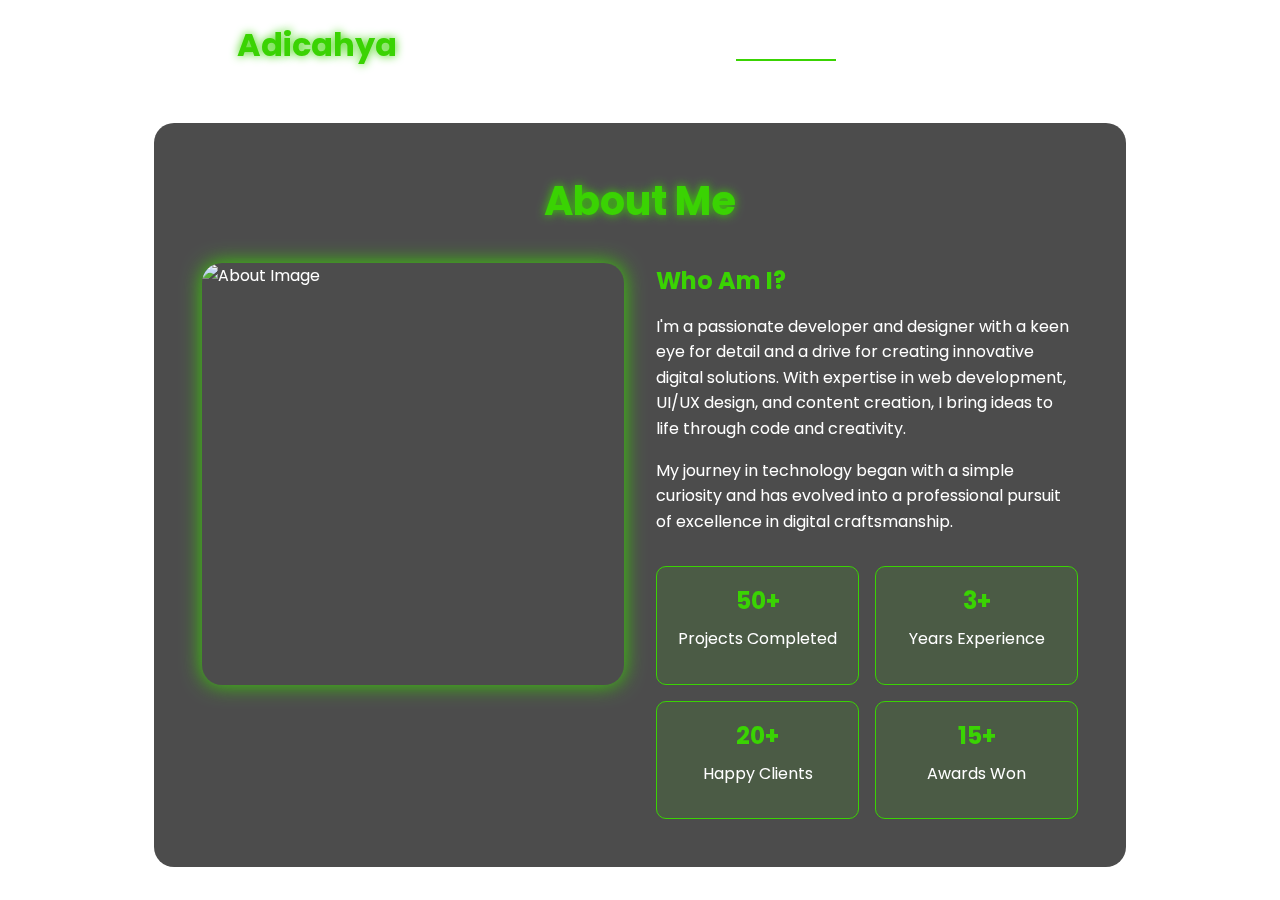
==== about.html @ 46d306fc "Add files via upload" ====
<!-- Subscribe VintrzySTR di YouTube -->

<!DOCTYPE html>
<html lang="en">

<head>
    <meta charset="UTF-8">
    <meta name="viewport" content="width=device-width, initial-scale=1.0">

    <!-- Link ke Font Awesome untuk ikon -->
    <link rel="stylesheet" href="https://cdnjs.cloudflare.com/ajax/libs/font-awesome/6.5.1/css/all.min.css">

    <!-- Link ke library animasi AOS -->
    <link rel="stylesheet" href="https://unpkg.com/aos@next/dist/aos.css" />

    <!-- CSS internal untuk styling halaman -->
    <style>
        /* 
          Import Google Font Poppins
          Font weight yang diimport: 100, 200, 300, 400, 500, 600 
        */
        @import url("https://fonts.googleapis.com/css2?family=Poppins:wght@100;200;300;400;500;600&display=swap");

        /* Reset CSS dan pengaturan default */
        * {
            padding: 0;
            margin: 0;
            font-family: "Poppins", sans-serif;
            box-sizing: border-box;
        }

        /* 
          Styling untuk body
          - Menggunakan background image
          - Cover seluruh viewport
          - Mencegah horizontal scroll
        */
        body {
            width: 100%;
            min-height: 100vh;
            background-image: url("./img/background.jpg");
            background-size: cover;
            overflow-x: hidden;
            position: relative;
        }

        /* 
          Navbar styling
          - Fixed height 10vh
          - Posisi relative untuk positioning yang tepat
          - z-index tinggi agar selalu di atas konten lain
        */
        nav {
            width: 100%;
            height: 10vh;
            position: sticky;
            position: relative;
            /* Ubah dari sticky ke relative */
            z-index: 1000;
            /* Tambahkan z-index tinggi untuk nav */
        }

        /* Container untuk konten navbar */
        .nav-container {
            width: 100%;
            height: 100%;
            display: flex;
            justify-content: space-around;
            align-items: center;
        }

        /* 
          Logo styling
          - Warna putih dengan ukuran 2rem
          - Text shadow untuk efek glow pada span 
        */
        .logo {
            color: white;
            font-size: 2rem;
            font-weight: bold;
        }

        .logo span {
            color: rgb(58, 211, 3);
            text-shadow: 0 0 10px rgb(58, 211, 3);
        }

        /* 
          Hamburger dan Cancel button styling
          - Hanya muncul di mobile view
          - Posisi absolute di kanan atas
        */
        .hamburg,
        .cancel {
            cursor: pointer;
            position: absolute;
            right: 15px;
            top: 10px;
            color: white;
            display: none;
            font-size: clamp(2.5rem, 0.5rem + 5vw, 3rem);
        }

        /* 
          Navigation links container
          - Flex layout untuk alignment horizontal
        */
        .nav-container .links {
            display: flex;
        }

        /* 
          Individual navigation links
          - Spacing dan styling untuk tiap link
          - Hover effect dengan border bottom
        */
        .nav-container .links a {
            font-size: 1.2rem;
            color: white;
            margin: 0 20px;
            text-decoration: none;
            font-weight: 550;
            transition: 0.3s linear;
        }

        .nav-container .links a:hover {
            color: rgb(58, 211, 3);
            border-bottom: 2px solid rgb(58, 211, 3);
        }

        /* Styling untuk link aktif */
        .nav-container .links .active {
            color: rgb(58, 211, 3);
            border-bottom: 2px solid rgb(58, 211, 3);
        }

        /* 
          Dropdown menu untuk mobile view
          - Fixed positioning dengan transform untuk animasi
          - Backdrop filter untuk efek blur
        */
        .dropdown {
            z-index: 1000;
            position: fixed;
            top: 0;
            left: 0;
            right: 0;
            transform: translateY(-500px);
            width: 100%;
            height: auto;
            backdrop-filter: blur(4px) brightness(40%);
            box-shadow: 0 0 20px black;
            transition: 0.2s linear;
        }

        .dropdown .links a {
            display: flex;
            color: white;
            text-decoration: none;
            padding: 15px 0;
            justify-content: center;
            align-items: center;
            transition: 0.2s linear;
        }

        .dropdown .links a:hover {
            background-color: rgb(58, 211, 3);
        }

        /* About Section Styles */
        .about-container {
            width: 100%;
            min-height: 90vh;
            display: flex;
            justify-content: center;
            align-items: center;
            padding: 2rem;
            position: relative;
            z-index: 1;
        }

        .about-content {
            width: 80%;
            max-width: 1200px;
            background: rgba(0, 0, 0, 0.7);
            backdrop-filter: blur(10px);
            border-radius: 20px;
            padding: 3rem;
            color: white;
            /* box-shadow: 0 0 30px rgba(58, 211, 3, 0.3); */
        }

        .about-header {
            text-align: center;
            margin-bottom: 2rem;
        }

        .about-header h1 {
            font-size: 2.5rem;
            color: rgb(58, 211, 3);
            text-shadow: 0 0 10px rgb(58, 211, 3);
            margin-bottom: 1rem;
        }

        .about-grid {
            display: grid;
            grid-template-columns: 1fr 1fr;
            gap: 2rem;
        }

        .about-image {
            width: 100%;
            aspect-ratio: 1;
            border-radius: 20px;
            overflow: hidden;
            box-shadow: 0 0 20px rgb(58, 211, 3);
        }

        .about-image img {
            width: 100%;
            height: 100%;
            object-fit: cover;
        }

        .about-text h2 {
            color: rgb(58, 211, 3);
            margin-bottom: 1rem;
        }

        .about-text p {
            line-height: 1.6;
            margin-bottom: 1rem;
        }

        .stats {
            display: grid;
            grid-template-columns: repeat(2, 1fr);
            gap: 1rem;
            margin-top: 2rem;
        }

        .stat-item {
            background: rgba(58, 211, 3, 0.1);
            padding: 1rem;
            border-radius: 10px;
            text-align: center;
            border: 1px solid rgb(58, 211, 3);
            cursor: pointer;
        }

        .stat-item h3 {
            color: rgb(58, 211, 3);
            font-size: 1.5rem;
            margin-bottom: 0.5rem;
        }

        .content-grid {
            display: grid;
            grid-template-columns: repeat(auto-fit, minmax(280px, 1fr));
            gap: 2rem;
            padding: 2rem 0;
        }

        .content-card {
            background: rgba(58, 211, 3, 0.1);
            border-radius: 15px;
            overflow: hidden;
            transition: all 0.3s ease;
            cursor: pointer;
        }

        .content-card:hover {
            transform: translateY(-5px);
            box-shadow: 0 5px 15px rgba(58, 211, 3, 0.3);
        }

        .card-image {
            width: 100%;
            height: 200px;
            overflow: hidden;
        }

        .card-image img {
            width: 100%;
            height: 100%;
            object-fit: cover;
        }

        .card-info {
            padding: 1.5rem;
        }

        .card-info h3 {
            color: rgb(58, 211, 3);
            margin-bottom: 0.5rem;
        }

        .card-info p {
            font-size: 0.9rem;
            margin-bottom: 1rem;
        }

        .card-info .technologies {
            display: flex;
            flex-wrap: wrap;
            gap: 0.5rem;
            margin-top: 1rem;
        }

        .technology-tag {
            background: rgba(58, 211, 3, 0.2);
            padding: 0.3rem 0.8rem;
            border-radius: 15px;
            font-size: 0.8rem;
            color: rgb(58, 211, 3);
        }

        .back-button {
            display: inline-block;
            padding: 0.8rem 1.5rem;
            background: rgb(58, 211, 3);
            color: white;
            border-radius: 5px;
            text-decoration: none;
            margin-bottom: 2rem;
            transition: all 0.3s ease;
        }

        .back-button:hover {
            background: rgb(45, 165, 2);
            transform: translateY(-2px);
        }

        .award-icon {
            font-size: 2rem;
            color: rgb(58, 211, 3);
            margin-bottom: 1rem;
        }

        .client-testimonial {
            font-style: italic;
            margin-top: 1rem;
            padding: 1rem;
            background: rgba(58, 211, 3, 0.05);
            border-radius: 10px;
        }



        @media (max-width: 884px) {
            .about-grid {
                grid-template-columns: 1fr;
            }

            nav .logo {
                position: absolute;
                top: 16px;
                left: 15px;
                font-size: 1.5rem;
            }

            .nav-container .links {
                display: none;
            }

            .hamburg,
            .cancel {
                display: block;
            }
        }

        @media (max-width: 440px) {
            .about-container {
                padding: 1rem;
            }

            .about-content {
                width: 95%;
                /* Memperbesar width untuk layar kecil */
                padding: 1.5rem;
            }

            .about-header h1 {
                font-size: 1.8rem;
                /* Mengurangi ukuran judul */
            }

            .about-text h2 {
                font-size: 1.4rem;
                /* Mengurangi ukuran sub-judul */
            }

            .about-text p {
                font-size: 0.9rem;
                /* Mengurangi ukuran teks */
                line-height: 1.4;
            }

            .about-image {
                width: 100%;
                max-height: 250px;
                /* Membatasi tinggi gambar */
            }

            .stats {
                grid-template-columns: repeat(2, 1fr);
                /* Tetap 2 kolom tapi lebih kecil */
                gap: 0.8rem;
            }

            .stat-item {
                padding: 0.8rem;
            }

            .stat-item h3 {
                font-size: 1.2rem;
                /* Mengurangi ukuran angka statistik */
            }

            .stat-item p {
                font-size: 0.8rem;
                /* Mengurangi ukuran teks statistik */
            }

            /* Menyesuaikan padding untuk link statistik */
            .stat-item a {
                padding: 0.5rem;
                display: block;
            }
        }
    </style>
    <title>About - Yopan Portfolio Website</title>
</head>

<body>

    <!-- Navigasi -->
    <nav>
        <div class="nav-container">
            <div class="logo" data-aos="zoom-in" data-aos-duration="1500">
                Yopan <span>Adicahya</span>
            </div>
            <div class="links">
                <div class="link" data-aos="fade-up" data-aos-duration="1500" data-aos-delay="100"><a
                        href="index.html">Home</a></div>
                <div class="link active" data-aos="fade-up" data-aos-duration="1500" data-aos-delay="200"><a
                        href="about.html">About</a></div>
                <div class="link" data-aos="fade-up" data-aos-duration="1500" data-aos-delay="300"><a
                        href="skill.html">Skills</a></div>
                <div class="link" data-aos="fade-up" data-aos-duration="1500" data-aos-delay="400"><a
                        href="service.html">Service</a></div>
                <div class="link" data-aos="fade-up" data-aos-duration="1500" data-aos-delay="500"><a
                        href="contact.html">Contact</a></div>
            </div>
        </div>
        <i class="fa-solid fa-bars hamburg" onclick="hamburg()"></i>
        <div class="dropdown">
            <div class="links">
                <a href="index.html">Home</a>
                <a href="about.html">About</a>
                <a href="skill.html">Skills</a>
                <a href="service.html">Service</a>
                <a href="contact.html">Contact</a>
                <i class="fa-solid fa-xmark cancel" onclick="cancel()"></i>
            </div>
        </div>
    </nav>

    <!-- Konten utama halaman About -->
    <div class="about-container">
        <div class="about-content" id="aboutContent">
            <!-- Bagian header -->
            <div class="about-header" data-aos="fade-down" data-aos-duration="1500">
                <h1>About Me</h1>
            </div>

            <!-- Grid untuk gambar dan teks deskripsi -->
            <div class="about-grid">
                <div class="about-image" data-aos="fade-right" data-aos-duration="1500">
                    <img src="img/zoro.jpg" alt="About Image">
                </div>
                <div class="about-text" data-aos="fade-left" data-aos-duration="1500">
                    <h2>Who Am I?</h2>
                    <p>I'm a passionate developer and designer with a keen eye for detail and a drive for creating
                        innovative digital solutions. With expertise in web development, UI/UX design, and content
                        creation, I bring ideas to life through code and creativity.</p>
                    <p>My journey in technology began with a simple curiosity and has evolved into a professional
                        pursuit of excellence in digital craftsmanship.</p>

                    <div class="stats">
                        <div class="stat-item" data-aos="zoom-in" data-aos-duration="1500" data-aos-delay="200"
                            onclick="showProjects()">
                            <h3>50+</h3>
                            <p>Projects Completed</p>
                        </div>
                        <div class="stat-item" data-aos="zoom-in" data-aos-duration="1500" data-aos-delay="400"
                            onclick="showExperience()">
                            <h3>3+</h3>
                            <p>Years Experience</p>
                        </div>
                        <div class="stat-item" data-aos="zoom-in" data-aos-duration="1500" data-aos-delay="600"
                            onclick="showClients()">
                            <h3>20+</h3>
                            <p>Happy Clients</p>
                        </div>
                        <div class="stat-item" data-aos="zoom-in" data-aos-duration="1500" data-aos-delay="800"
                            onclick="showAwards()">
                            <h3>15+</h3>
                            <p>Awards Won</p>
                        </div>
                    </div>
                </div>
            </div>
        </div>

        <!-- Link ke library animasi AOS -->
        <script src="https://unpkg.com/aos@next/dist/aos.js"></script>

        <!-- JavaScript untuk interaksi dan animasi halaman -->
        <script>

            // Inisialisasi library AOS
            AOS.init({ offset: 0 });

            // Fungsi untuk menampilkan menu hamburger
            function hamburg() {
                const navbar = document.querySelector(".dropdown")
                navbar.style.transform = "translateY(0px)"
            }

            // Fungsi untuk menyembunyikan menu hamburger
            function cancel() {
                const navbar = document.querySelector(".dropdown")
                navbar.style.transform = "translateY(-500px)"
            }

            // Fungsi untuk menampilkan daftar Project
            function showProjects() {
                const aboutContent = document.getElementById('aboutContent');
                aboutContent.innerHTML = `
                <a href="about.html" class="back-button" onclick="restoreInitialContent()">
                    <i class="fas fa-arrow-left"></i> Back
                </a>
                <div class="about-header" data-aos="fade-down" data-aos-duration="1500">
                    <h1>My Projects</h1>
                </div>
                <div class="content-grid">
                    ${generateProjectCards()}
                </div>
            `;
                AOS.refresh();
            }

            // Fungsi untuk menampilkan daftar Experience
            function showExperience() {
                const aboutContent = document.getElementById('aboutContent');
                aboutContent.innerHTML = `
                <a href="about.html" class="back-button" onclick="restoreInitialContent()">
                    <i class="fas fa-arrow-left"></i> Back
                </a>
                <div class="about-header" data-aos="fade-down" data-aos-duration="1500">
                    <h1>My Experience</h1>
                </div>
                <div class="content-grid">
                    ${generateExperienceCards()}
                </div>
            `;
                AOS.refresh();
            }

            // Fungsi untuk menampilkan daftar Clients
            function showClients() {
                const aboutContent = document.getElementById('aboutContent');
                aboutContent.innerHTML = `
                <a href="about.html" class="back-button" onclick="restoreInitialContent()">
                    <i class="fas fa-arrow-left"></i> Back
                </a>
                <div class="about-header" data-aos="fade-down" data-aos-duration="1500">
                    <h1>Client Success Stories</h1>
                </div>
                <div class="content-grid">
                    ${generateClientCards()}
                </div>
            `;
                AOS.refresh();
            }

            // Fungsi untuk menampilkan daftar Awards
            function showAwards() {
                const aboutContent = document.getElementById('aboutContent');
                aboutContent.innerHTML = `
                <a href="about.html" class="back-button" onclick="restoreInitialContent()">
                    <i class="fas fa-arrow-left"></i> Back
                </a>
                <div class="about-header" data-aos="fade-down" data-aos-duration="1500">
                    <h1>Awards & Recognition</h1>
                </div>
                <div class="content-grid">
                    ${generateAwardCards()}
                </div>
            `;
                AOS.refresh();
            }

            // Fungsi pembantu untuk menghasilkan kartu project
            function generateProjectCards() {
                const projects = [
                    {
                        title: "E-Commerce Platform",
                        image: "img/zoro.jpg",
                        description: "A full-stack e-commerce solution with payment integration",
                        technologies: ["React", "Node.js", "MongoDB"]
                    },
                    {
                        title: "Portfolio Website",
                        image: "img/zoro.jpg",
                        description: "Responsive portfolio website with modern animations",
                        technologies: ["HTML", "CSS", "JavaScript"]
                    },
                    {
                        title: "Task Management App",
                        image: "img/zoro.jpg",
                        description: "Mobile-first task management application",
                        technologies: ["Vue.js", "Firebase"]
                    }
                    // Add more projects as needed
                ];

                return projects.map(project => `
                <div class="content-card" data-aos="fade-up">
                    <div class="card-image">
                        <img src="${project.image}" alt="${project.title}">
                    </div>
                    <div class="card-info">
                        <h3>${project.title}</h3>
                        <p>${project.description}</p>
                        <div class="technologies">
                            ${project.technologies.map(tech => `
                                <span class="technology-tag">${tech}</span>
                            `).join('')}
                        </div>
                    </div>
                </div>
            `).join('');
            }

            // Fungsi pembantu untuk menghasilkan kartu experience
            function generateExperienceCards() {
                const experiences = [
                    {
                        title: "Senior Web Developer",
                        company: "Tech Solutions Inc.",
                        period: "2021 - Present",
                        description: "Leading frontend development team and implementing modern web solutions"
                    },
                    {
                        title: "Frontend Developer",
                        company: "Digital Agency",
                        period: "2019 - 2021",
                        description: "Developed responsive websites and web applications"
                    }
                    // Add more experiences as needed
                ];

                return experiences.map(exp => `
                <div class="content-card" data-aos="fade-up">
                    <div class="card-info">
                        <h3>${exp.title}</h3>
                        <h4>${exp.company}</h4>
                        <p class="period">${exp.period}</p>
                        <p>${exp.description}</p>
                    </div>
                </div>
            `).join('');
            }

            // Fungsi pembantu untuk menghasilkan kartu client
            function generateClientCards() {
                const clients = [
                    {
                        name: "Ell Udin",
                        company: "Innovation Corp",
                        image: "img/zoro.jpg",
                        testimonial: "Outstanding work on our company website redesign!"
                    },
                    {
                        name: "Ell Ucup",
                        company: "Tech Startup",
                        image: "img/zoro.jpg",
                        testimonial: "Delivered our app ahead of schedule with excellent quality"
                    }
                    // Add more clients as needed
                ];

                return clients.map(client => `
                <div class="content-card" data-aos="fade-up">
                    <div class="card-image">
                        <img src="${client.image}" alt="${client.name}">
                    </div>
                    <div class="card-info">
                        <h3>${client.name}</h3>
                        <h4>${client.company}</h4>
                        <p class="client-testimonial">"${client.testimonial}"</p>
                    </div>
                </div>
            `).join('');
            }

            // Fungsi pembantu untuk menghasilkan kartu award
            function generateAwardCards() {
                const awards = [
                    {
                        title: "Best Web Design",
                        organization: "Design Awards 2023",
                        description: "Recognition for exceptional web design and user experience"
                    },
                    {
                        title: "Innovation Award",
                        organization: "Tech Summit 2022",
                        description: "Awarded for innovative use of emerging technologies"
                    }
                    // Add more awards as needed
                ];

                return awards.map(award => `
                <div class="content-card" data-aos="fade-up">
                    <div class="card-info">
                        <div class="award-icon">
                            <i class="fas fa-trophy"></i>
                        </div>
                        <h3>${award.title}</h3>
                        <h4>${award.organization}</h4>
                        <p>${award.description}</p>
                    </div>
                </div>
            `).join('');
            }

            // Fungsi untuk mengembalikan konten awal
            function restoreInitialContent() {
                const aboutContent = document.getElementById('aboutContent');
                aboutContent.innerHTML = `
                <div class="about-header" data-aos="fade-down" data-aos-duration="1500">
                    <h1>About Me</h1>
                </div>
                <div class="about-grid">
                    <div class="about-image" data-aos="fade-right" data-aos-duration="1500">
                        <img src="img/zoro.jpg" alt="About Image">
                    </div>
                    <div class="about-text" data-aos="fade-left" data-aos-duration="1500">
                        <h2>Who Am I?</h2>
                        <p>I'm a passionate developer and designer with a keen eye for detail and a drive for creating
                            innovative digital solutions. With expertise in web development, UI/UX design, and content
                            creation, I bring ideas to life through code and creativity.</p>
                        <p>My journey in technology began with a simple curiosity and has evolved into a professional
                            pursuit of excellence in digital craftsmanship.</p>

                        <div class="stats">
                            <div class="stat-item" data-aos="zoom-in" data-aos-duration="1500" data-aos-delay="200" onclick="showProjects()">
                                <h3>50+</h3>
                                <p>Projects Completed</p>
                            </div>
                            <div class="stat-item" data-aos="zoom-in" data-aos-duration="1500" data-aos-delay="400" onclick="showExperience()">
                                <h3>3+</h3>
                                <p>Years Experience</p>
                            </div>
                            <div class="stat-item" data-aos="zoom-in" data-aos-duration="1500" data-aos-delay="600" onclick="showClients()">
                                <h3>20+</h3>
                                <p>Happy Clients</p>
                            </div>
                            <div class="stat-item" data-aos="zoom-in" data-aos-duration="1500" data-aos-delay="800" onclick="showAwards()">
                                <h3>15+</h3>
                                <p>Awards Won</p>
                            </div>
                        </div>
                    </div>
                </div>
            `;
                AOS.refresh();
            }

        </script>
</body>

</html>

<!-- Subscribe Tamzidan Madiyin di YouTube -->
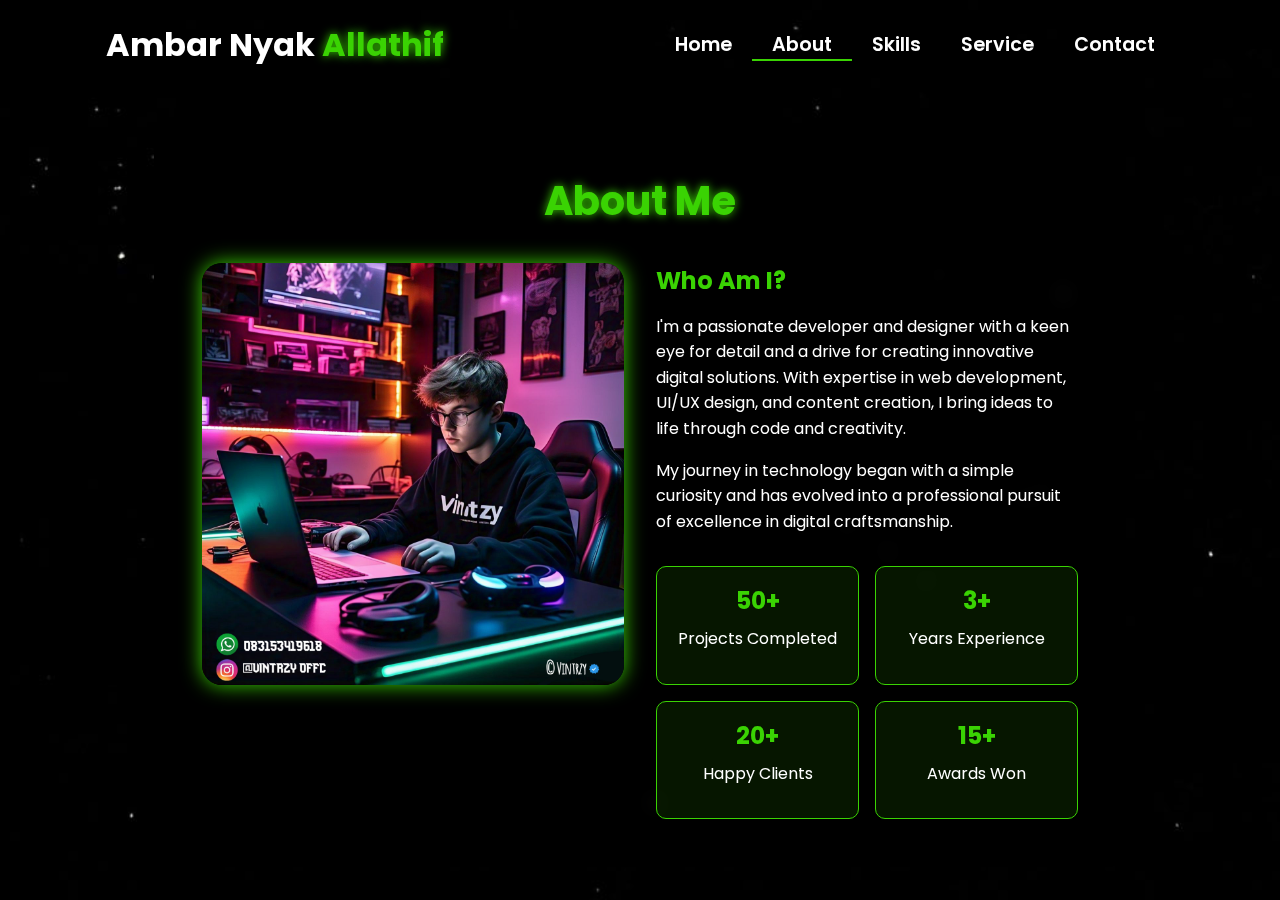
==== commit 5357cd60: "Update about.html" ====
--- a/about.html
+++ b/about.html
@@ -429,7 +429,7 @@
             }
         }
     </style>
-    <title>About - Yopan Portfolio Website</title>
+    <title>About - Vintrzy Portfolio Website</title>
 </head>
 
 <body>
@@ -438,7 +438,7 @@
     <nav>
         <div class="nav-container">
             <div class="logo" data-aos="zoom-in" data-aos-duration="1500">
-                Yopan <span>Adicahya</span>
+                Ambar Nyak <span>Allathif</span>
             </div>
             <div class="links">
                 <div class="link" data-aos="fade-up" data-aos-duration="1500" data-aos-delay="100"><a
@@ -784,4 +784,4 @@
 
 </html>
 
-<!-- Subscribe Tamzidan Madiyin di YouTube -->+<!-- Subscribe Tamzidan Madiyin di YouTube -->
